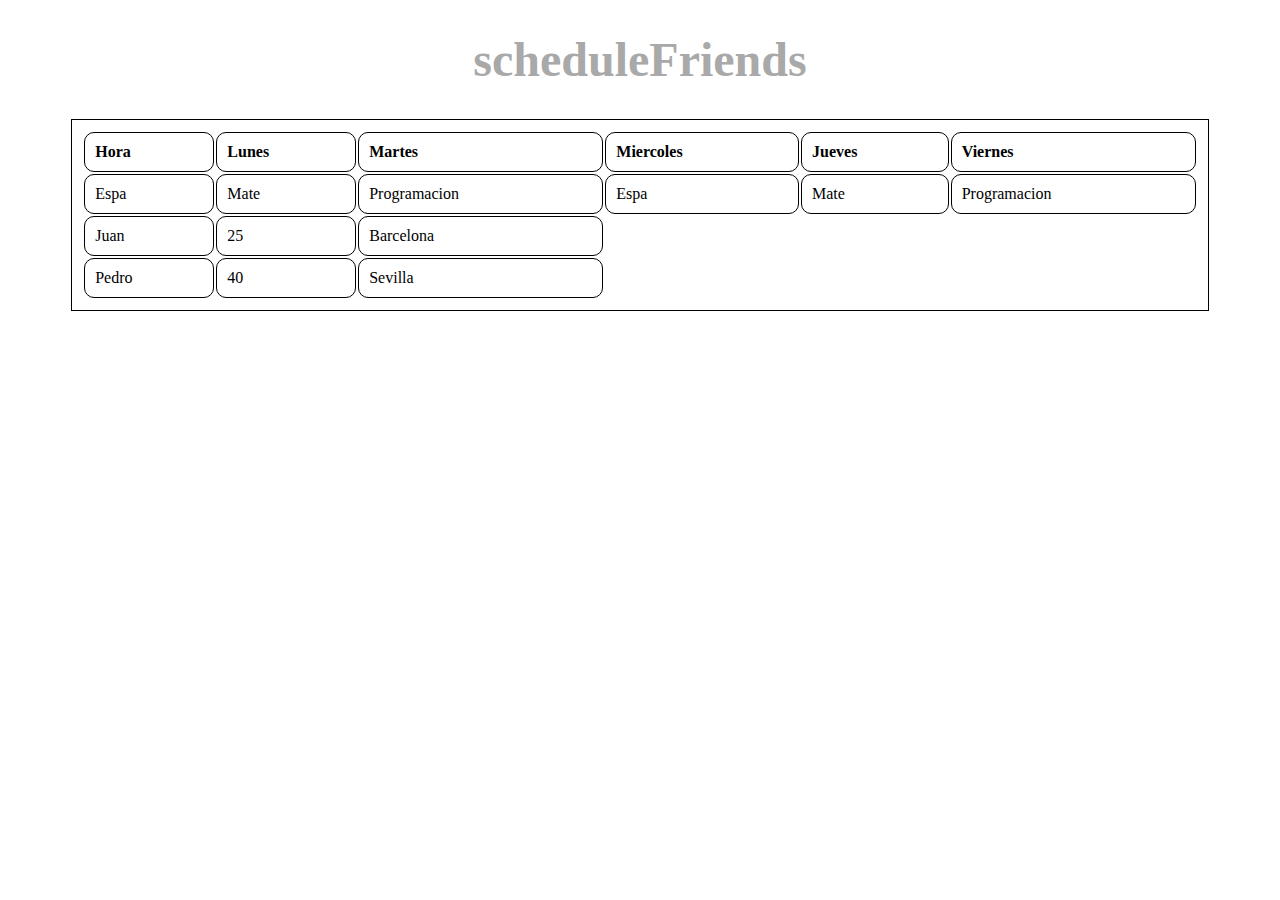
==== index.html @ 6fdd90d9 "I moved index out of assets" ====
<!DOCTYPE html>
<html lang="en">
<head>
    <meta charset="UTF-8">
    <meta name="viewport" content="width=device-width, initial-scale=1.0">
    <title>Schedule Friends</title>
</head>
<body>
    <style>
        /*Esto es para los estilos de la pagina*/
        table{
            border: 1px solid black;
            padding: 10px;
        }
        th, td{
            border: 1px solid black;
            text-align: left;
            padding: 10px;
            border-radius: 10px;
        }

        h1{
            text-align: center;
            font-family:verdana;
            font-size:300%;
            color: darkgray;
        }

        .tableConteiner{
            width: 100%;
            display: flex;
            justify-content: center;
        }
    </style>
    
    <H1>scheduleFriends</H1>

    <div class="tableConteiner">
        <table style="width: 90%">
        <tr> <!-- Fila de encabezados -->
            <th>Hora</th>
           <th>Lunes</th>
           <th>Martes</th>
           <th>Miercoles</th>
           <th>Jueves</th>
           <th>Viernes</th>
        </tr>
        <tr> <!-- Fila de datos -->
           <td>Espa</td>
           <td>Mate</td>
           <td>Programacion</td>
           <td>Espa</td>
           <td>Mate</td>
           <td>Programacion</td>
        </tr>
        <tr> <!-- Fila de datos -->
           <td>Juan</td>
           <td>25</td>
           <td>Barcelona</td>
        </tr>
        <tr> <!-- Fila de datos -->
           <td>Pedro</td>
           <td>40</td>
           <td>Sevilla</td>
        </tr>
     </table>
    </div>
     
</body>
</html>
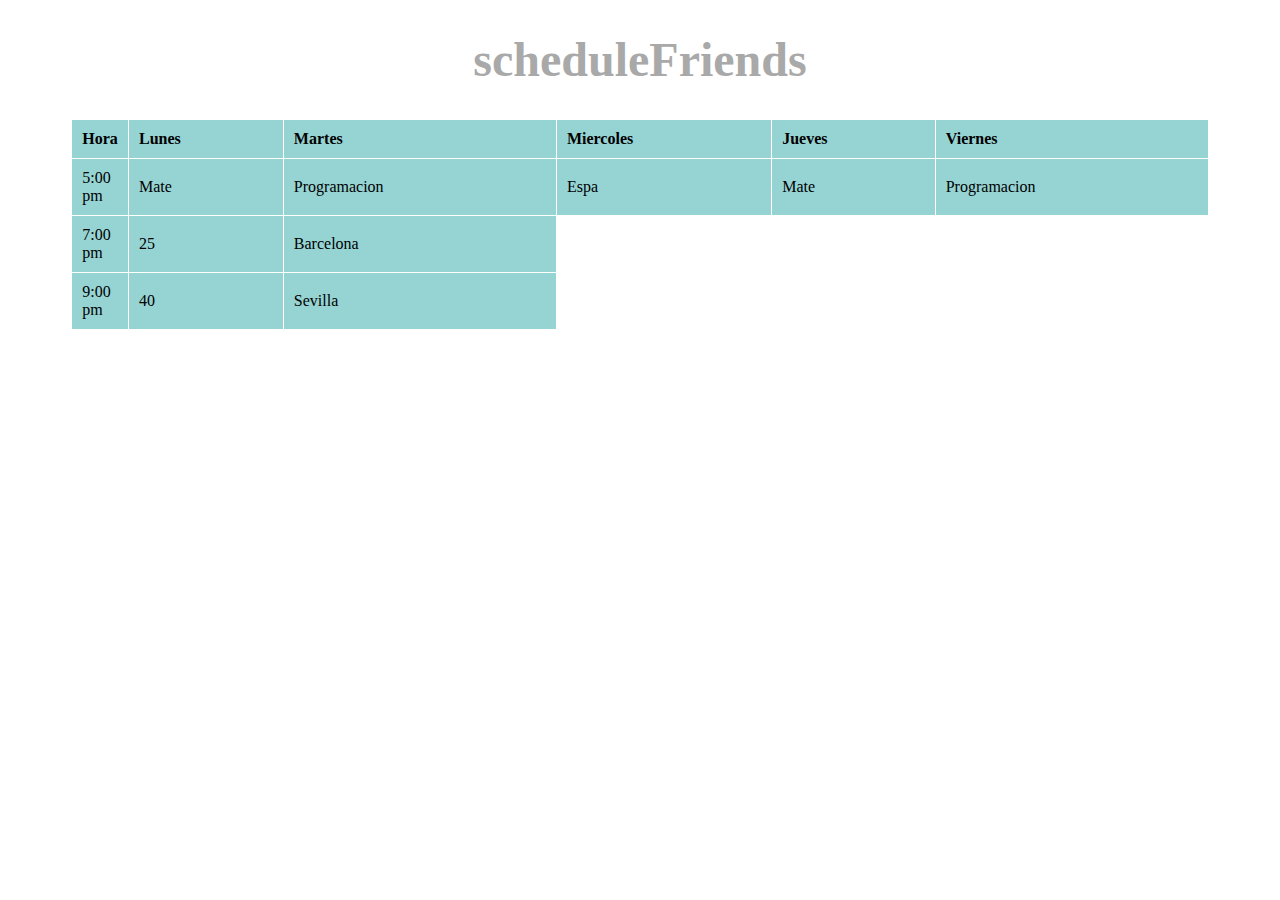
==== commit 78f8dc5c: "Modifying the table and its colors" ====
--- a/index.html
+++ b/index.html
@@ -4,41 +4,15 @@
     <meta charset="UTF-8">
     <meta name="viewport" content="width=device-width, initial-scale=1.0">
     <title>Schedule Friends</title>
+    <link rel="stylesheet" href="/css/style.css">
 </head>
-<body>
-    <style>
-        /*Esto es para los estilos de la pagina*/
-        table{
-            border: 1px solid black;
-            padding: 10px;
-        }
-        th, td{
-            border: 1px solid black;
-            text-align: left;
-            padding: 10px;
-            border-radius: 10px;
-        }
-
-        h1{
-            text-align: center;
-            font-family:verdana;
-            font-size:300%;
-            color: darkgray;
-        }
-
-        .tableConteiner{
-            width: 100%;
-            display: flex;
-            justify-content: center;
-        }
-    </style>
-    
+<body>    
     <H1>scheduleFriends</H1>
 
     <div class="tableConteiner">
         <table style="width: 90%">
         <tr> <!-- Fila de encabezados -->
-            <th>Hora</th>
+            <th style="width: 5%;">Hora</th>
            <th>Lunes</th>
            <th>Martes</th>
            <th>Miercoles</th>
@@ -46,7 +20,7 @@
            <th>Viernes</th>
         </tr>
         <tr> <!-- Fila de datos -->
-           <td>Espa</td>
+           <td>5:00 pm</td>
            <td>Mate</td>
            <td>Programacion</td>
            <td>Espa</td>
@@ -54,12 +28,12 @@
            <td>Programacion</td>
         </tr>
         <tr> <!-- Fila de datos -->
-           <td>Juan</td>
+           <td>7:00 pm</td>
            <td>25</td>
            <td>Barcelona</td>
         </tr>
         <tr> <!-- Fila de datos -->
-           <td>Pedro</td>
+           <td>9:00 pm</td>
            <td>40</td>
            <td>Sevilla</td>
         </tr>
--- a/css/style.css
+++ b/css/style.css
@@ -0,0 +1,25 @@
+/*Esto es para los estilos de la pagina*/
+table{
+    padding: 10px;
+    border-collapse: collapse;
+}
+th, td{
+    border: 1px solid white;
+    text-align: left;
+    padding: 10px;
+    background-color: #96D4D4;
+}
+
+h1{
+    text-align: center;
+    font-family:verdana;
+    font-size:300%;
+    color: darkgray;
+}
+
+.tableConteiner{
+    width: 100%;
+    display: flex;
+    justify-content: center;
+}
+
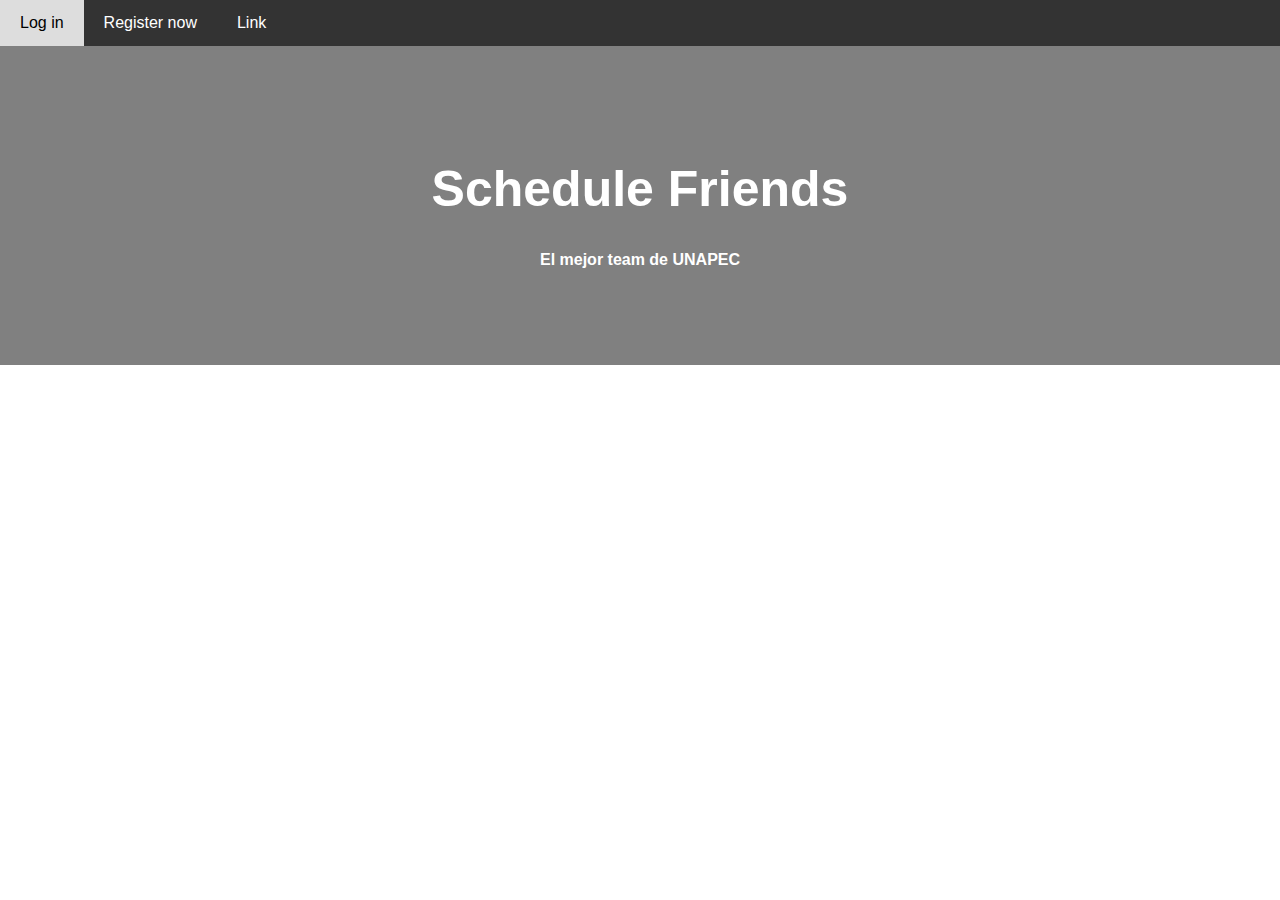
==== commit b8033539: "Changed the index path again" ====
--- a/index.html
+++ b/index.html
@@ -1,44 +1,25 @@
 <!DOCTYPE html>
 <html lang="en">
 <head>
-    <meta charset="UTF-8">
-    <meta name="viewport" content="width=device-width, initial-scale=1.0">
-    <title>Schedule Friends</title>
-    <link rel="stylesheet" href="/css/style.css">
+   <meta charset="UTF-8">
+   <meta name="viewport" content="width=device-width, initial-scale=1.0">
+   <link rel="stylesheet" href="/css/style.css">
+   <title>Schedule Friends</title>
 </head>
-<body>    
-    <H1>scheduleFriends</H1>
+<body>
+   <!--Este es el div de la barra de navegacion-->
+   <div class="navbar">
+      <a href="/public/login.html">Log in</a>
+      <a href="#">Register now</a>
+      <a href="#">Link</a>
 
-    <div class="tableConteiner">
-        <table style="width: 90%">
-        <tr> <!-- Fila de encabezados -->
-            <th style="width: 5%;">Hora</th>
-           <th>Lunes</th>
-           <th>Martes</th>
-           <th>Miercoles</th>
-           <th>Jueves</th>
-           <th>Viernes</th>
-        </tr>
-        <tr> <!-- Fila de datos -->
-           <td>5:00 pm</td>
-           <td>Mate</td>
-           <td>Programacion</td>
-           <td>Espa</td>
-           <td>Mate</td>
-           <td>Programacion</td>
-        </tr>
-        <tr> <!-- Fila de datos -->
-           <td>7:00 pm</td>
-           <td>25</td>
-           <td>Barcelona</td>
-        </tr>
-        <tr> <!-- Fila de datos -->
-           <td>9:00 pm</td>
-           <td>40</td>
-           <td>Sevilla</td>
-        </tr>
-     </table>
-    </div>
-     
+   </div>
+
+
+   <div class="header">
+      <h1>Schedule Friends</h1>
+      <B><P>El mejor team de UNAPEC</P></B>
+   </div>
+
 </body>
 </html>--- a/css/style.css
+++ b/css/style.css
@@ -1,25 +1,38 @@
-/*Esto es para los estilos de la pagina*/
-table{
-    padding: 10px;
-    border-collapse: collapse;
-}
-th, td{
-    border: 1px solid white;
-    text-align: left;
-    padding: 10px;
-    background-color: #96D4D4;
+body{
+    font-family: Arial, Helvetica, sans-serif;
+    margin: 0;
 }
 
-h1{
+.header{
+    padding: 80px;
     text-align: center;
-    font-family:verdana;
-    font-size:300%;
-    color: darkgray;
+    background: gray;
+    color: white;
 }
 
-.tableConteiner{
-    width: 100%;
-    display: flex;
-    justify-content: center;
+.header h1{
+    font-size: 50px;
 }
 
+.navbar {
+    overflow: hidden;
+    background-color: #333;
+}
+
+.navbar a{
+    float: left;
+    display: block;
+    color: white;
+    text-align: center;
+    padding: 14px 20px;
+    text-decoration: none;
+}
+
+.navbar a.right{
+    float: right;
+}
+
+.navbar a:hover {
+    background-color: #ddd;
+    color: black;
+}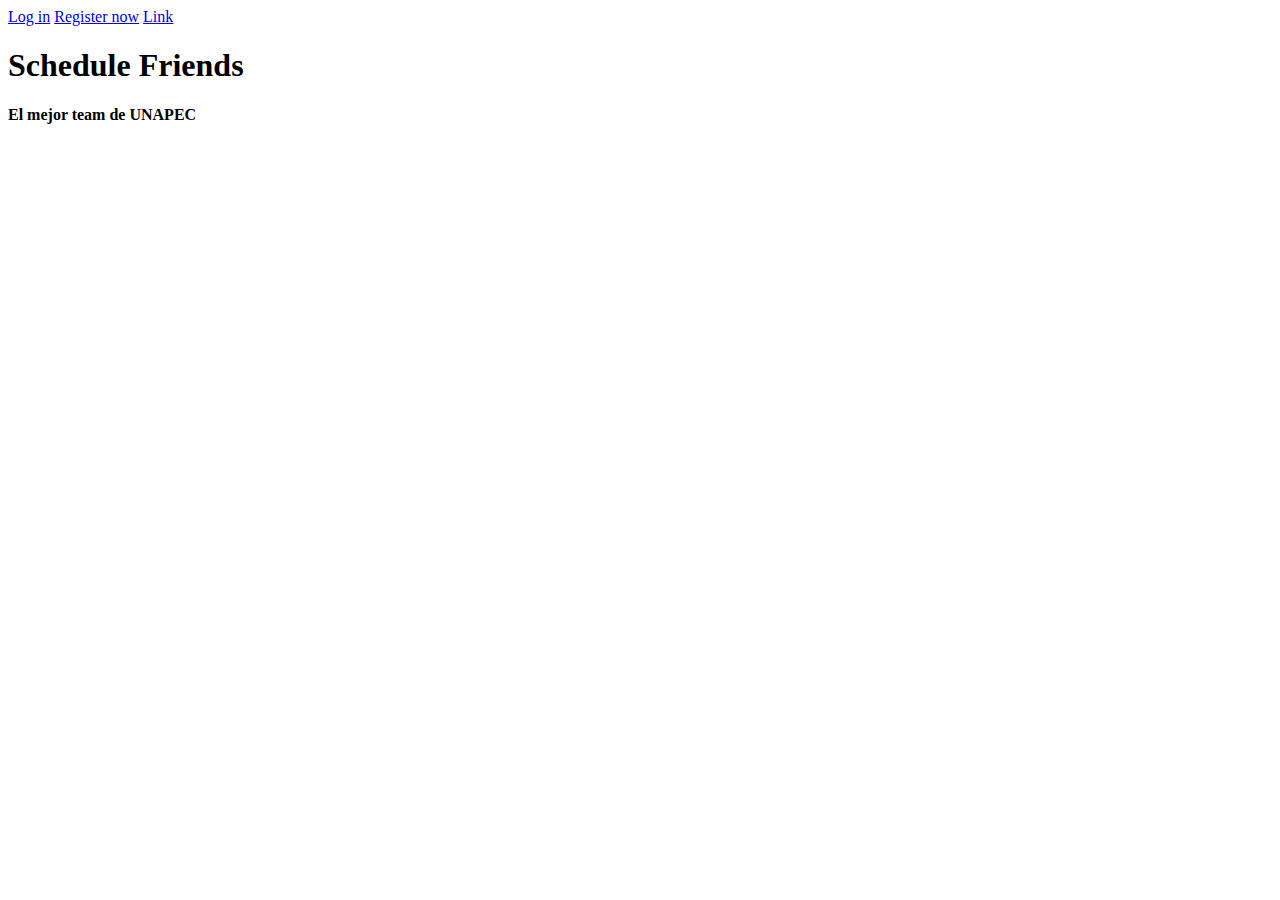
==== commit b5ffccf9: "Test github page 1" ====
--- a/index.html
+++ b/index.html
@@ -3,7 +3,7 @@
 <head>
    <meta charset="UTF-8">
    <meta name="viewport" content="width=device-width, initial-scale=1.0">
-   <link rel="stylesheet" href="/css/style.css">
+   <link rel="stylesheet" href="scheduleFriends/css/style.css">
    <title>Schedule Friends</title>
 </head>
 <body>
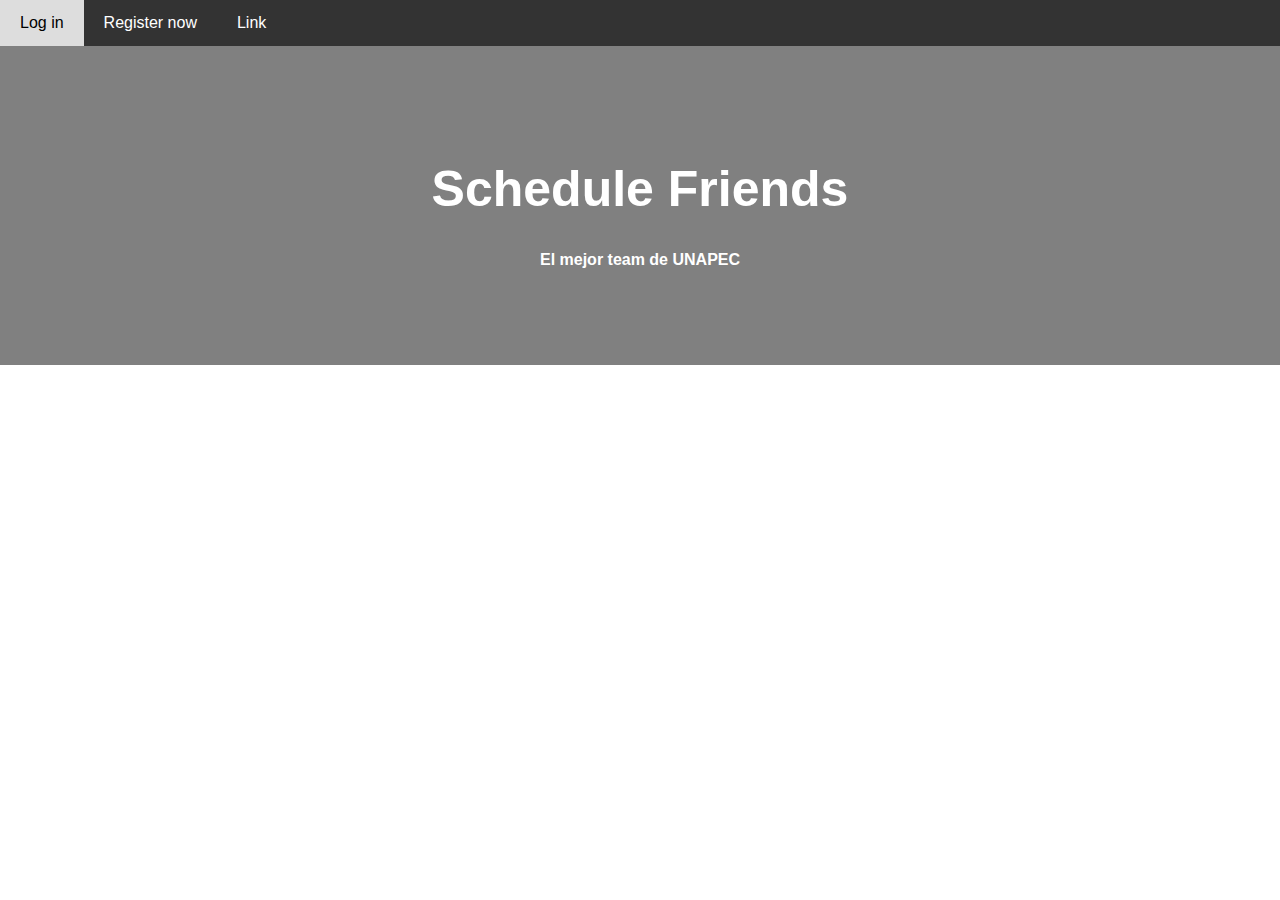
==== commit 7a81fe66: "I solved the problem with the Github page path" ====
--- a/index.html
+++ b/index.html
@@ -3,7 +3,7 @@
 <head>
    <meta charset="UTF-8">
    <meta name="viewport" content="width=device-width, initial-scale=1.0">
-   <link rel="stylesheet" href="scheduleFriends/css/style.css">
+   <link rel="stylesheet" href="css/style.css">
    <title>Schedule Friends</title>
 </head>
 <body>
--- a/css/style.css
+++ b/css/style.css
@@ -0,0 +1,38 @@
+body{
+    font-family: Arial, Helvetica, sans-serif;
+    margin: 0;
+}
+
+.header{
+    padding: 80px;
+    text-align: center;
+    background: gray;
+    color: white;
+}
+
+.header h1{
+    font-size: 50px;
+}
+
+.navbar {
+    overflow: hidden;
+    background-color: #333;
+}
+
+.navbar a{
+    float: left;
+    display: block;
+    color: white;
+    text-align: center;
+    padding: 14px 20px;
+    text-decoration: none;
+}
+
+.navbar a.right{
+    float: right;
+}
+
+.navbar a:hover {
+    background-color: #ddd;
+    color: black;
+}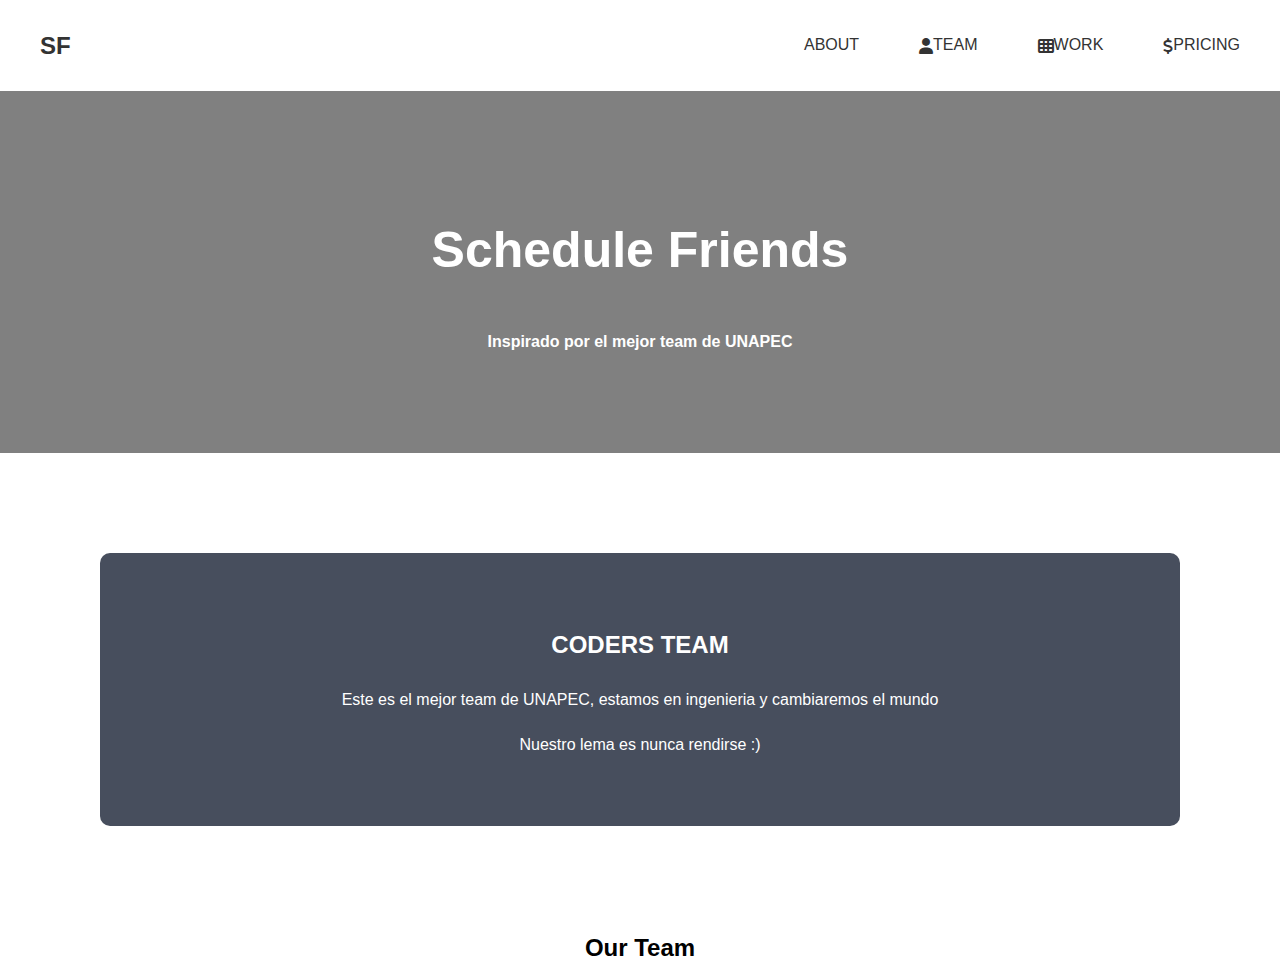
==== commit a9f29c65: "Start landing page" ====
--- a/index.html
+++ b/index.html
@@ -4,22 +4,54 @@
    <meta charset="UTF-8">
    <meta name="viewport" content="width=device-width, initial-scale=1.0">
    <link rel="stylesheet" href="css/style.css">
+   <link rel="stylesheet" href="https://cdnjs.cloudflare.com/ajax/libs/font-awesome/6.0.0-beta3/css/all.min.css">
    <title>Schedule Friends</title>
 </head>
 <body>
    <!--Este es el div de la barra de navegacion-->
-   <div class="navbar">
-      <a href="/public/login.html">Log in</a>
-      <a href="#">Register now</a>
-      <a href="#">Link</a>
 
-   </div>
+   <nav class="navbar">
+      <div class="navbar-logo">
+         <a href="#home">SF</a>
+      </div>
+      <input type="checkbox" id="navbar-toggle" class="navbar-toggle">
+      <label for="navbar-toggle" class="navbar-toggle-label">
+         <i class="fas fa-bars"></i>
+      </label>
+
+      <ul class="navbar-menu">
+         <li><a href="#about">ABOUT</a></li>
+         <li><a href="#team"><i class="fas fa-user"></i> TEAM</a></li>
+         <li><a href="#work"><i class="fas fa-th"></i> WORK</a></li>
+         <li><a href="#pricing"><i class="fas fa-usd"></i> PRICING</a></li>
+      </ul>
+   </nav>
 
 
+   <!--Encabezado-->
+   <main>
+      <section id="home">
    <div class="header">
       <h1>Schedule Friends</h1>
-      <B><P>El mejor team de UNAPEC</P></B>
+      <B><P>Inspirado por el mejor team de UNAPEC</P></B>
    </div>
+      </section>
+
+      <section id="about">
+         <div class="about-section">
+            <h2>CODERS TEAM</h2>
+            <P>Este es el mejor team de UNAPEC, estamos en ingenieria y cambiaremos el mundo</P>
+            <p>Nuestro lema es nunca rendirse :)</p>
+         </div>
+      </section>
+
+      <section id="team">
+         <h2 style="text-align: center;">Our Team</h2>
+
+      </section>
+
+      <!--Abajo se ponen mas sections-->
+   </main>
 
 </body>
 </html>--- a/css/style.css
+++ b/css/style.css
@@ -2,6 +2,11 @@
     font-family: Arial, Helvetica, sans-serif;
     margin: 0;
 }
+
+body, html {
+    height: 100%;
+    line-height: 1.8;
+  }
 
 .header{
     padding: 80px;
@@ -35,4 +40,92 @@
 .navbar a:hover {
     background-color: #ddd;
     color: black;
+}
+
+
+html {
+    box-sizing: border-box;
+  }
+  
+
+  .about-section {
+    padding: 50px;
+    text-align: center;
+    background-color: #474e5d;
+    color: white;
+    margin: 100PX;
+    border-radius: 10px;
+  }
+
+.navbar {
+    display: flex;
+    justify-content: space-between;
+    align-items: center;
+    background-color: #FFF;
+    padding: 10px 20px;
+    box-shadow: 0 20px 5px rgba(0, 0, 0, 0.1);
+}
+
+.navbar-logo a {
+    font-size: 24px;
+    font-weight: bold;
+    color: #333;
+    text-decoration: none;
+}
+
+.navbar-menu {
+    list-style: none;
+    display: flex;
+    margin: 0;
+    padding: 0;
+}
+
+.navbar-menu li {
+    margin-left: 20px;
+}
+
+.navbar-menu a{
+    text-decoration: none;
+    color: #333;
+    font-size: 16px;
+    display: flex;
+    align-items: center;
+}
+
+/* Navbar responsive */
+.navbar-toggle {
+    display: none;
+}
+
+.navbar-toggle-label {
+    display: none;
+    font-size: 24px;
+    cursor: pointer; 
+}
+
+@media (max-width: 768px) {
+    .navbar-menu {
+      display: none;
+      flex-direction: column;
+      width: 100%;
+      background-color: #fff;
+      position: absolute;
+      top: 60px;
+      left: 0;
+      box-shadow: 0 2px 5px rgba(0, 0, 0, 0.1);
+}
+  
+.navbar-menu li {
+      margin: 0;
+      text-align: center;
+      padding: 10px 0;
+}
+  
+.navbar-toggle-label {
+      display: block;
+}
+  
+.navbar-toggle:checked ~ .navbar-menu {
+      display: flex;
+}
 }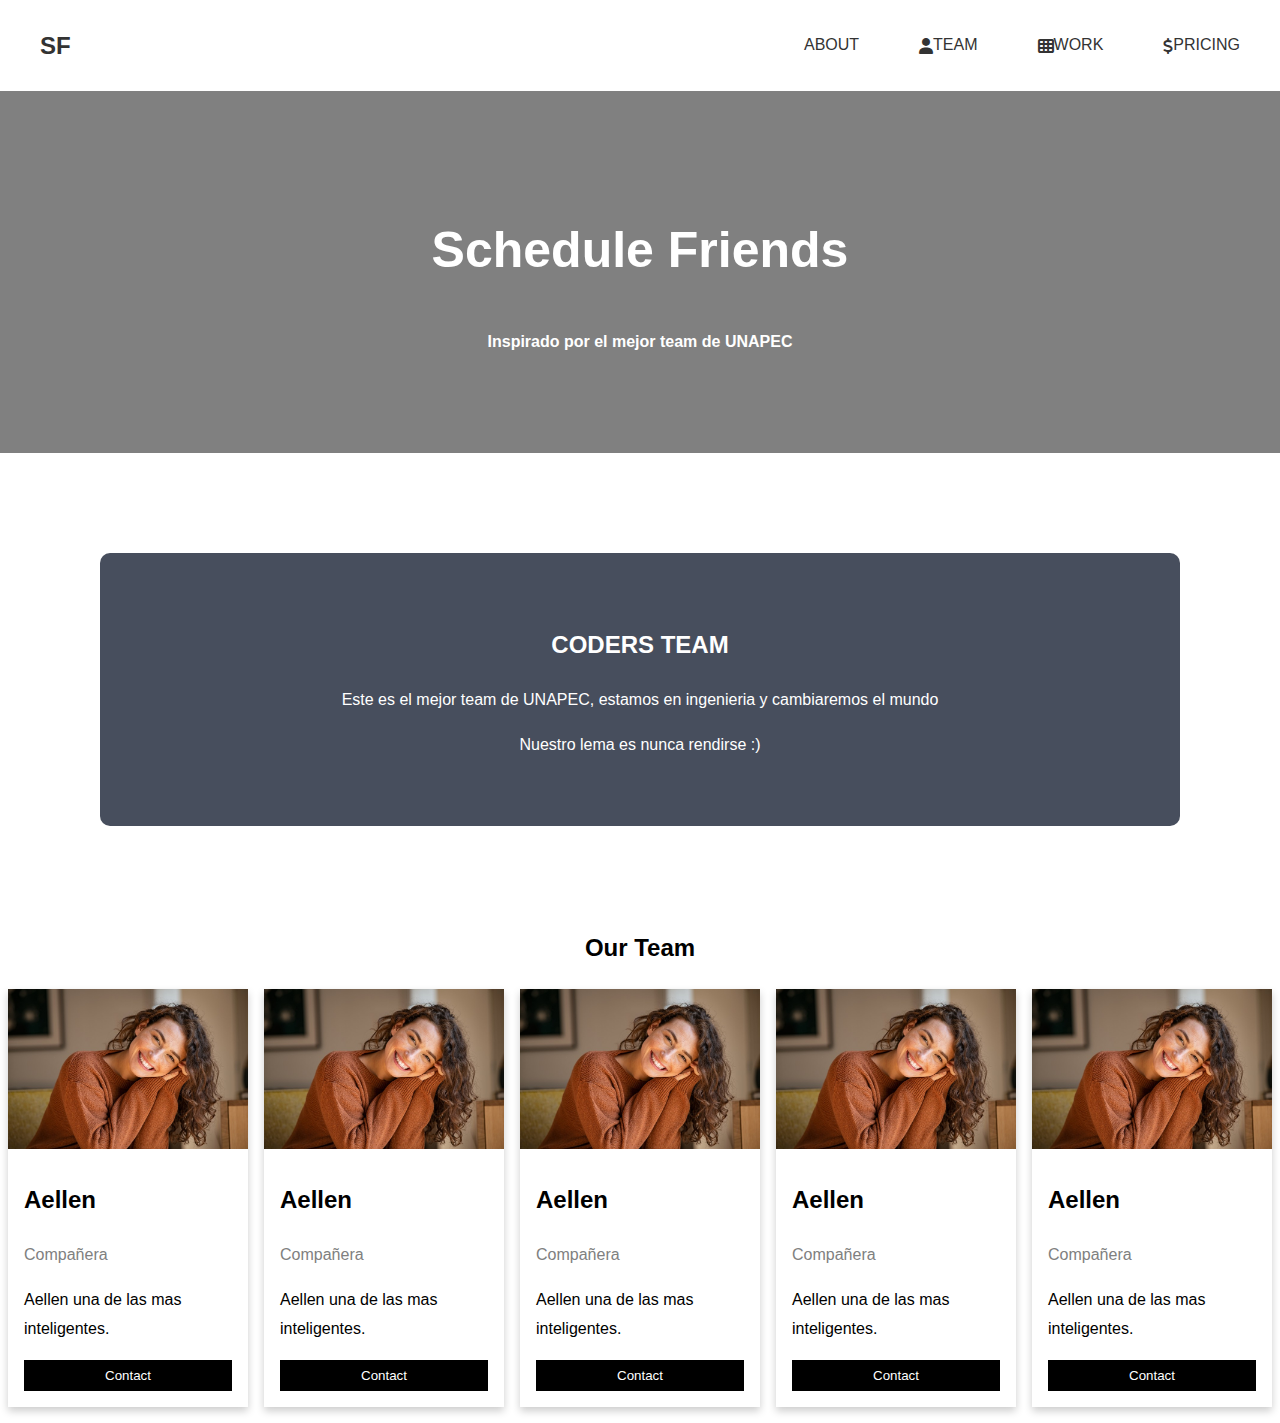
==== commit 301017c5: "Add the team card" ====
--- a/index.html
+++ b/index.html
@@ -44,12 +44,70 @@
             <p>Nuestro lema es nunca rendirse :)</p>
          </div>
       </section>
-
       <section id="team">
          <h2 style="text-align: center;">Our Team</h2>
-
+         <div class="row">
+            <div class="column">
+               <div class="card">
+                  <img src="assets/img/aellen.jpg" alt="aellen" style="width: 100%;">
+                  <div class="container">
+                     <h2>Aellen</h2>
+                     <p class="title">Compañera</p>
+                     <p>Aellen una de las mas inteligentes.</p>
+                     <p><button class="button">Contact</button></p>
+                  </div>
+               </div>
+            </div>
+      
+            <div class="column">
+               <div class="card">
+                  <img src="assets/img/aellen.jpg" alt="aellen" style="width: 100%;">
+                  <div class="container">
+                     <h2>Aellen</h2>
+                     <p class="title">Compañera</p>
+                     <p>Aellen una de las mas inteligentes.</p>
+                     <p><button class="button">Contact</button></p>
+                  </div>
+               </div>
+            </div>
+      
+            <div class="column">
+               <div class="card">
+                  <img src="assets/img/aellen.jpg" alt="aellen" style="width: 100%;">
+                  <div class="container">
+                     <h2>Aellen</h2>
+                     <p class="title">Compañera</p>
+                     <p>Aellen una de las mas inteligentes.</p>
+                     <p><button class="button">Contact</button></p>
+                  </div>
+               </div>
+            </div>
+      
+            <div class="column">
+               <div class="card">
+                  <img src="assets/img/aellen.jpg" alt="aellen" style="width: 100%;">
+                  <div class="container">
+                     <h2>Aellen</h2>
+                     <p class="title">Compañera</p>
+                     <p>Aellen una de las mas inteligentes.</p>
+                     <p><button class="button">Contact</button></p>
+                  </div>
+               </div>
+            </div>
+      
+            <div class="column">
+               <div class="card">
+                  <img src="assets/img/aellen.jpg" alt="aellen" style="width: 100%;">
+                  <div class="container">
+                     <h2>Aellen</h2>
+                     <p class="title">Compañera</p>
+                     <p>Aellen una de las mas inteligentes.</p>
+                     <p><button class="button">Contact</button></p>
+                  </div>
+               </div>
+            </div>
+         </div>
       </section>
-
       <!--Abajo se ponen mas sections-->
    </main>
 
--- a/css/style.css
+++ b/css/style.css
@@ -128,4 +128,60 @@
 .navbar-toggle:checked ~ .navbar-menu {
       display: flex;
 }
+}
+
+
+
+/* Three columns side by side */
+.column {
+    float: left;
+    width: 20%; /* Cambiado de 33.3% a 20% */
+    margin-bottom: 16px;
+    padding: 0 8px;
+    box-sizing: border-box; /* Asegura que el padding no afecte el ancho */
+}
+
+/* Display the columns below each other instead of side by side on small screens */
+@media screen and (max-width: 650px) {
+    .column {
+        width: 100%; /* En móviles, una tarjeta por fila */
+        display: block;
+    }
+}
+
+/* Add some shadows to create a card effect */
+.card {
+    box-shadow: 0 4px 8px 0 rgba(0, 0, 0, 0.2);
+}
+
+/* Some left and right padding inside the container */
+.container {
+    padding: 0 16px;
+}
+
+/* Clear floats */
+.container::after, .row::after {
+    content: "";
+    clear: both;
+    display: table;
+}
+
+.title {
+    color: grey;
+}
+
+.button {
+    border: none;
+    outline: 0;
+    display: inline-block;
+    padding: 8px;
+    color: white;
+    background-color: #000;
+    text-align: center;
+    cursor: pointer;
+    width: 100%;
+}
+
+.button:hover {
+    background-color: #555;
 }